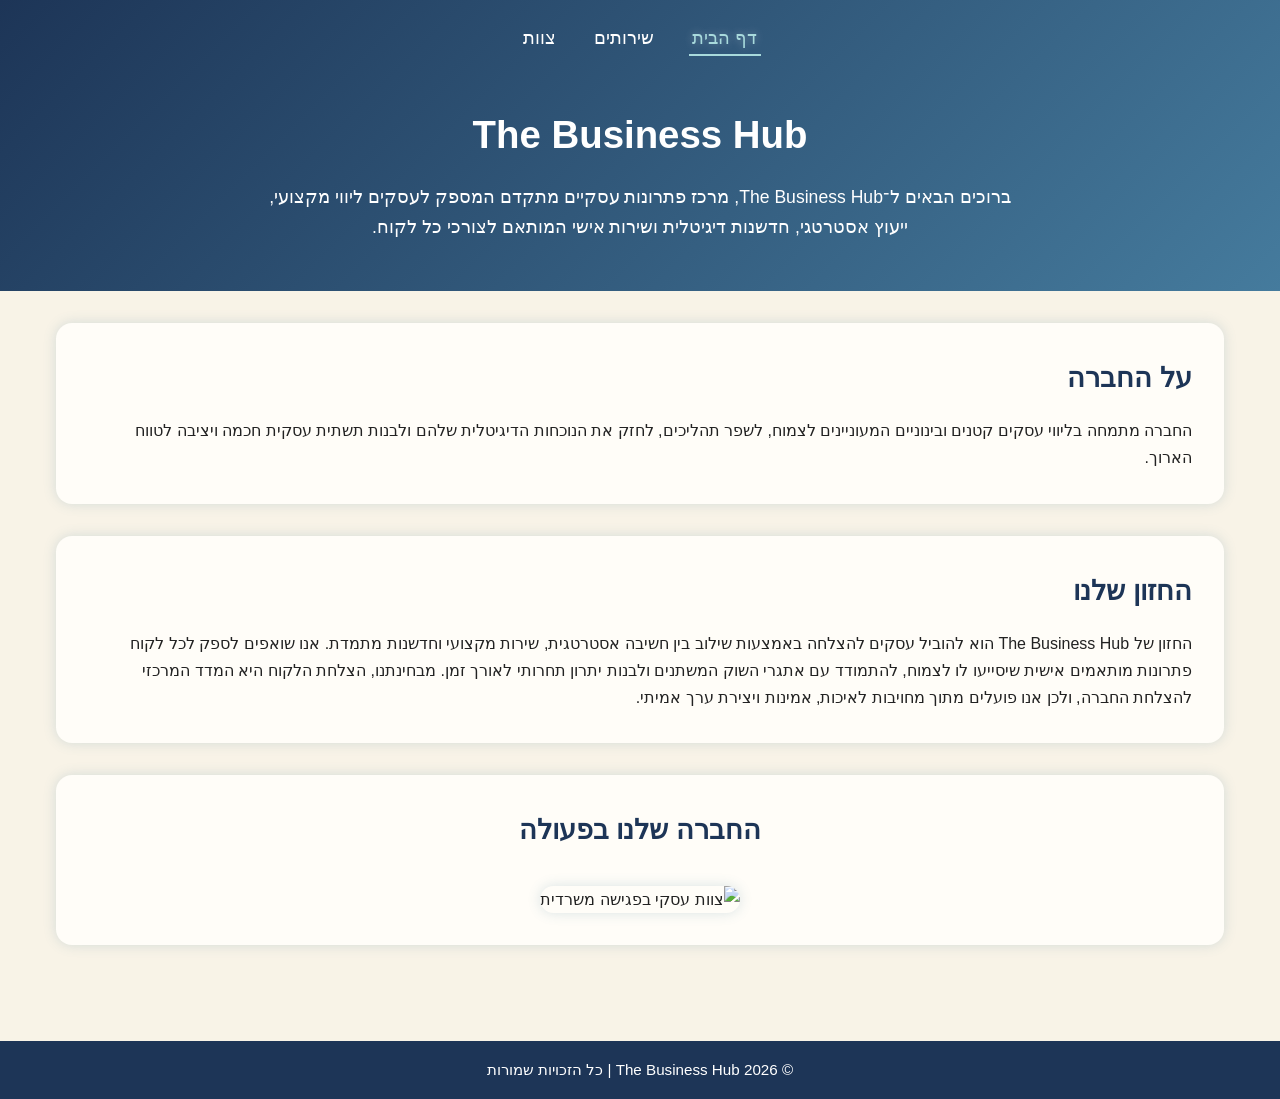
==== index.html @ 4a422b30 "Add files via upload" ====
<!DOCTYPE html>
<html lang="he" dir="rtl">
<head>
    <meta charset="UTF-8">
    <meta name="viewport" content="width=device-width, initial-scale=1.0">
    <title>The Business Hub | דף הבית</title>
    <link rel="stylesheet" href="style.css">
</head>
<body>

    <header class="site-header">
        <nav class="navbar">
            <ul class="nav-menu">
                <li><a href="index.html" class="active">דף הבית</a></li>
                <li><a href="services.html">שירותים</a></li>
                <li><a href="team.html">צוות</a></li>
            </ul>
        </nav>

        <section class="hero">
            <h1>The Business Hub</h1>
            <p>
                ברוכים הבאים ל־The Business Hub, מרכז פתרונות עסקיים מתקדם המספק
                לעסקים ליווי מקצועי, ייעוץ אסטרטגי, חדשנות דיגיטלית ושירות אישי
                המותאם לצורכי כל לקוח.
            </p>
        </section>
    </header>

    <main>
        <section class="card">
            <h2>על החברה</h2>
            <p>
                החברה מתמחה בליווי עסקים קטנים ובינוניים המעוניינים לצמוח, לשפר
                תהליכים, לחזק את הנוכחות הדיגיטלית שלהם ולבנות תשתית עסקית חכמה
                ויציבה לטווח הארוך.
            </p>
        </section>

        <section class="card">
            <h2>החזון שלנו</h2>
            <p>
                החזון של The Business Hub הוא להוביל עסקים להצלחה באמצעות שילוב
                בין חשיבה אסטרטגית, שירות מקצועי וחדשנות מתמדת. אנו שואפים לספק
                לכל לקוח פתרונות מותאמים אישית שיסייעו לו לצמוח, להתמודד עם אתגרי
                השוק המשתנים ולבנות יתרון תחרותי לאורך זמן. מבחינתנו, הצלחת הלקוח
                היא המדד המרכזי להצלחת החברה, ולכן אנו פועלים מתוך מחויבות לאיכות,
                אמינות ויצירת ערך אמיתי.
            </p>
        </section>

        <section class="card company-image-section">
            <h2>החברה שלנו בפעולה</h2>
            <img
                src="https://images.unsplash.com/photo-1520607162513-77705c0f0d4a?auto=format&fit=crop&w=1200&q=80"
                alt="צוות עסקי בפגישה משרדית"
                class="company-image"
            >
        </section>
    </main>

    <footer class="site-footer">
        <p>© 2026 The Business Hub | כל הזכויות שמורות</p>
    </footer>

</body>
</html>
---- style.css ----
:root {
    --primary-color: #1d3557;
    --secondary-color: #457b9d;
    --accent-color: #a8dadc;
    --cream-color: #f8f3e7;
    --card-color: #fffdf8;
    --white-color: #ffffff;
    --text-color: #222222;
    --shadow-soft: 0 0 0.8rem rgba(69, 123, 157, 0.20);
    --shadow-glow: 0 0 1.2rem rgba(69, 123, 157, 0.45);
}

* {
    margin: 0;
    padding: 0;
    box-sizing: border-box;
}

body {
    font-family: Arial, sans-serif;
    background-color: var(--cream-color);
    color: var(--text-color);
    line-height: 1.7;
}

.site-header {
    background: linear-gradient(135deg, var(--primary-color), var(--secondary-color));
    color: var(--white-color);
    padding: 1.5rem 1rem 2rem;
}

.navbar {
    margin-bottom: 2rem;
}

.nav-menu {
    list-style: none;
    display: flex;
    justify-content: center;
    gap: 2rem;
    flex-wrap: wrap;
}

.nav-menu a {
    color: var(--white-color);
    text-decoration: none;
    font-size: 1.1rem;
    padding: 0.4rem 0.2rem;
    border-bottom: 0.15rem solid transparent;
    transition: color 0.3s ease, border-bottom-color 0.3s ease, text-shadow 0.3s ease;
}

.nav-menu a:hover,
.nav-menu a.active {
    color: var(--accent-color);
    border-bottom-color: var(--accent-color);
    text-shadow: 0 0 0.5rem rgba(255, 255, 255, 0.35);
}

.hero,
.page-banner {
    max-width: 60rem;
    margin: 0 auto;
    text-align: center;
    padding: 1rem;
}

.hero h1,
.page-banner h1 {
    font-size: 2.4rem;
    margin-bottom: 1rem;
}

.hero p,
.page-banner p {
    font-size: 1.1rem;
    max-width: 48rem;
    margin: 0 auto;
}

main {
    max-width: 75rem;
    margin: 0 auto;
    padding: 2rem 1rem;
}

.card {
    background-color: var(--card-color);
    border-radius: 1rem;
    padding: 2rem;
    margin-bottom: 2rem;
    box-shadow: var(--shadow-soft);
}

.card h2 {
    color: var(--primary-color);
    font-size: 1.7rem;
    margin-bottom: 1rem;
}

.card p {
    font-size: 1rem;
}

.company-image-section {
    text-align: center;
}

.company-image {
    width: 100%;
    max-width: 45rem;
    height: auto;
    border-radius: 1rem;
    box-shadow: var(--shadow-soft);
    margin-top: 1rem;
}

.services-list {
    list-style-position: inside;
    margin-top: 1rem;
}

.services-list li {
    background-color: #eef6fb;
    margin-bottom: 1rem;
    padding: 1rem 1.2rem;
    border-radius: 0.8rem;
    font-size: 1rem;
    box-shadow: var(--shadow-soft);
    cursor: pointer;
    transition: transform 0.3s ease, box-shadow 0.3s ease, background-color 0.3s ease;
}

.services-list li:hover {
    transform: translateY(-0.2rem);
    background-color: #e3f1f7;
    box-shadow: var(--shadow-glow);
}

.team-table {
    width: 100%;
    border-collapse: collapse;
    margin-top: 1rem;
    background-color: var(--card-color);
}

.team-table th,
.team-table td {
    border: 0.08rem solid #d6d6d6;
    padding: 1rem;
    text-align: center;
    font-size: 1rem;
}

.team-table th {
    background-color: var(--secondary-color);
    color: var(--white-color);
}

.team-table tbody tr {
    transition: background-color 0.3s ease, box-shadow 0.3s ease;
}

.team-table tbody tr:hover {
    background-color: #fdf8ec;
    box-shadow: var(--shadow-glow);
}

.team-table a {
    color: var(--secondary-color);
    text-decoration: none;
    font-weight: bold;
    transition: color 0.3s ease;
}

.team-table a:hover {
    color: var(--primary-color);
    text-decoration: underline;
}

.site-footer {
    text-align: center;
    background-color: var(--primary-color);
    color: var(--white-color);
    padding: 1rem;
    margin-top: 2rem;
    font-size: 0.95rem;
}
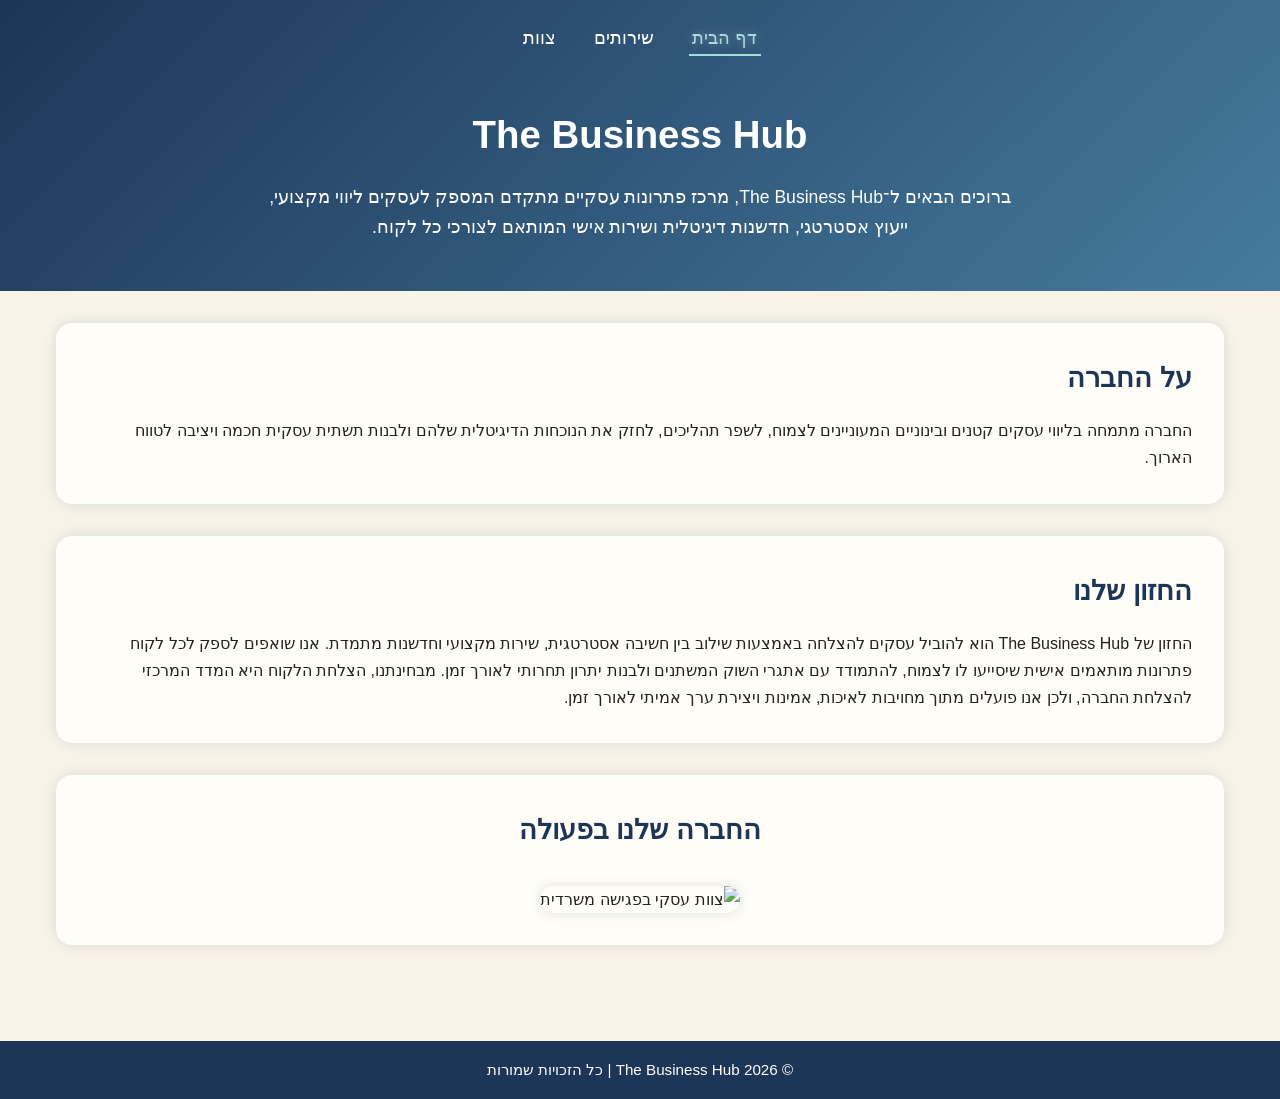
==== commit 2878202c: "Add files via upload" ====
--- a/index.html
+++ b/index.html
@@ -45,7 +45,7 @@
                 לכל לקוח פתרונות מותאמים אישית שיסייעו לו לצמוח, להתמודד עם אתגרי
                 השוק המשתנים ולבנות יתרון תחרותי לאורך זמן. מבחינתנו, הצלחת הלקוח
                 היא המדד המרכזי להצלחת החברה, ולכן אנו פועלים מתוך מחויבות לאיכות,
-                אמינות ויצירת ערך אמיתי.
+                אמינות ויצירת ערך אמיתי לאורך זמן.
             </p>
         </section>
 
--- a/style.css
+++ b/style.css
@@ -1,105 +1,4 @@
-:root {
-    --primary-color: #1d3557;
-    --secondary-color: #457b9d;
-    --accent-color: #a8dadc;
-    --cream-color: #f8f3e7;
-    --card-color: #fffdf8;
-    --white-color: #ffffff;
-    --text-color: #222222;
-    --shadow-soft: 0 0 0.8rem rgba(69, 123, 157, 0.20);
-    --shadow-glow: 0 0 1.2rem rgba(69, 123, 157, 0.45);
-}
-
-* {
-    margin: 0;
-    padding: 0;
-    box-sizing: border-box;
-}
-
-body {
-    font-family: Arial, sans-serif;
-    background-color: var(--cream-color);
-    color: var(--text-color);
-    line-height: 1.7;
-}
-
-.site-header {
-    background: linear-gradient(135deg, var(--primary-color), var(--secondary-color));
-    color: var(--white-color);
-    padding: 1.5rem 1rem 2rem;
-}
-
-.navbar {
-    margin-bottom: 2rem;
-}
-
-.nav-menu {
-    list-style: none;
-    display: flex;
-    justify-content: center;
-    gap: 2rem;
-    flex-wrap: wrap;
-}
-
-.nav-menu a {
-    color: var(--white-color);
-    text-decoration: none;
-    font-size: 1.1rem;
-    padding: 0.4rem 0.2rem;
-    border-bottom: 0.15rem solid transparent;
-    transition: color 0.3s ease, border-bottom-color 0.3s ease, text-shadow 0.3s ease;
-}
-
-.nav-menu a:hover,
-.nav-menu a.active {
-    color: var(--accent-color);
-    border-bottom-color: var(--accent-color);
-    text-shadow: 0 0 0.5rem rgba(255, 255, 255, 0.35);
-}
-
-.hero,
-.page-banner {
-    max-width: 60rem;
-    margin: 0 auto;
-    text-align: center;
-    padding: 1rem;
-}
-
-.hero h1,
-.page-banner h1 {
-    font-size: 2.4rem;
-    margin-bottom: 1rem;
-}
-
-.hero p,
-.page-banner p {
-    font-size: 1.1rem;
-    max-width: 48rem;
-    margin: 0 auto;
-}
-
-main {
-    max-width: 75rem;
-    margin: 0 auto;
-    padding: 2rem 1rem;
-}
-
-.card {
-    background-color: var(--card-color);
-    border-radius: 1rem;
-    padding: 2rem;
-    margin-bottom: 2rem;
-    box-shadow: var(--shadow-soft);
-}
-
-.card h2 {
-    color: var(--primary-color);
-    font-size: 1.7rem;
-    margin-bottom: 1rem;
-}
-
-.card p {
-    font-size: 1rem;
+:root { --primary-color: #1d3557; --secondary-color: #457b9d; --accent-color: #a8dadc; --cream-color: #f8f3e7; --card-color: #fffdf8; --white-color: #ffffff; --text-color: #222222; --shadow-soft: 0 0 0.8rem rgba(69, 123, 157, 0.20); --shadow-glow: 0 0 1.2rem rgba(69, 123, 157, 0.45); } * { margin: 0; padding: 0; box-sizing: border-box; } body { font-family: Arial, sans-serif; background-color: var(--cream-color); color: var(--text-color); line-height: 1.7; } .site-header { background: linear-gradient(135deg, var(--primary-color), var(--secondary-color)); color: var(--white-color); padding: 1.5rem 1rem 2rem; } .navbar { margin-bottom: 2rem; } .nav-menu { list-style: none; display: flex; justify-content: center; gap: 2rem; flex-wrap: wrap; } .nav-menu a { color: var(--white-color); text-decoration: none; font-size: 1.1rem; padding: 0.4rem 0.2rem; border-bottom: 0.15rem solid transparent; transition: color 0.3s ease, border-bottom-color 0.3s ease, text-shadow 0.3s ease; } .nav-menu a:hover, .nav-menu a.active { color: var(--accent-color); border-bottom-color: var(--accent-color); text-shadow: 0 0 0.5rem rgba(255, 255, 255, 0.35); } .hero, .page-banner { max-width: 60rem; margin: 0 auto; text-align: center; padding: 1rem; } .hero h1, .page-banner h1 { font-size: 2.4rem; margin-bottom: 1rem; } .hero p, .page-banner p { font-size: 1.1rem; max-width: 48rem; margin: 0 auto; } main { max-width: 75rem; margin: 0 auto; padding: 2rem 1rem; } .card { background-color: var(--card-color); border-radius: 1rem; padding: 2rem; margin-bottom: 2rem; box-shadow: var(--shadow-soft); } .card h2 { color: var(--primary-color); font-size: 1.7rem; margin-bottom: 1rem; } .card p { font-size: 1rem; } .company-image-section { text-align: center; } .company-image { width: 100%; max-width: 45rem; height: auto; border-radius: 1rem; box-shadow: var(--shadow-soft); margin-top: 1rem; } .services-list { list-style-position: inside; margin-top: 1rem; } .services-list li { background-color: #eef6fb; margin-bottom: 1rem; padding: 1rem 1.2rem; border-radius: 0.8rem; font-size: 1rem; box-shadow: var(--shadow-soft); cursor: pointer; transition: transform 0.3s ease, box-shadow 0.3s ease, background-color 0.3s ease; } .services-list li:hover { transform: translateY(-0.2rem); background-color: #e3f1f7; box-shadow: var(--shadow-glow); } .team-table { width: 100%; border-collapse: collapse; margin-top: 1rem; background-color: var(--card-color); } .team-table th, .team-table td { border: 0.08rem solid #d6d6d6; padding: 1rem; text-align: center; font-size: 1rem; } .team-table th { background-color: var(--secondary-color); color: var(--white-color); } .team-table tbody tr { transition: background-color 0.3s ease, box-shadow 0.3s ease; } .team-table tbody tr:hover { background-color: #fdf8ec; box-shadow: var(--shadow-glow); } .team-table a { color: var(--secondary-color); text-decoration: none; font-weight: bold; transition: color 0.3s ease; } .team-table a:hover { color: var(--primary-color); text-decoration: underline; } .site-footer { text-align: center; background-color: var(--primary-color); color: var(--white-color); padding: 1rem; margin-top: 2rem; font-size: 0.95rem;
 }
 
 .company-image-section {
@@ -111,7 +10,7 @@
     max-width: 45rem;
     height: auto;
     border-radius: 1rem;
-    box-shadow: var(--shadow-soft);
+    box-shadow: 0 0 0.8rem rgba(69, 123, 157, 0.20);
     margin-top: 1rem;
 }
 
@@ -122,26 +21,29 @@
 
 .services-list li {
     background-color: #eef6fb;
-    margin-bottom: 1rem;
-    padding: 1rem 1.2rem;
+    margin-bottom: 0.7rem;
+    padding: 0.7rem 1.2rem;
     border-radius: 0.8rem;
     font-size: 1rem;
-    box-shadow: var(--shadow-soft);
+    box-shadow: 0 0 0.8rem rgba(69, 123, 157, 0.20);
     cursor: pointer;
-    transition: transform 0.3s ease, box-shadow 0.3s ease, background-color 0.3s ease;
+    transition: transform 0.3s ease, box-shadow 0.3s ease, background-color 0.3s ease, font-size 0.3s ease, font-style 0.3s ease;
 }
 
 .services-list li:hover {
-    transform: translateY(-0.2rem);
+    transform: translateY(-0.15rem) scale(1.03);
     background-color: #e3f1f7;
-    box-shadow: var(--shadow-glow);
+    box-shadow: 0 0 1.2rem rgba(69, 123, 157, 0.45);
+    font-weight: bold;
+    color: #1d3557;
+    font-size: 1.08rem;
 }
 
 .team-table {
     width: 100%;
     border-collapse: collapse;
     margin-top: 1rem;
-    background-color: var(--card-color);
+    background-color: #fffdf8;
 }
 
 .team-table th,
@@ -153,8 +55,8 @@
 }
 
 .team-table th {
-    background-color: var(--secondary-color);
-    color: var(--white-color);
+    background-color: #457b9d;
+    color: #ffffff;
 }
 
 .team-table tbody tr {
@@ -163,25 +65,40 @@
 
 .team-table tbody tr:hover {
     background-color: #fdf8ec;
-    box-shadow: var(--shadow-glow);
+    box-shadow: 0 0 1.2rem rgba(69, 123, 157, 0.45);
 }
 
 .team-table a {
-    color: var(--secondary-color);
+    color: #457b9d;
     text-decoration: none;
     font-weight: bold;
     transition: color 0.3s ease;
 }
 
 .team-table a:hover {
-    color: var(--primary-color);
+    color: #1d3557;
     text-decoration: underline;
+}
+
+.btn {
+    font-size: 40px;
+    background-color: #a8dadc;
+    color: #1d3557;
+    border: none;
+    box-shadow: 0px 2px 5px #888;
+    padding: 10px 20px;
+    border-radius: 10px;
+}
+
+#bye:hover {
+    box-shadow: inset 0px 2px 5px #888;
+    cursor: pointer;
 }
 
 .site-footer {
     text-align: center;
-    background-color: var(--primary-color);
-    color: var(--white-color);
+    background-color: #1d3557;
+    color: #ffffff;
     padding: 1rem;
     margin-top: 2rem;
     font-size: 0.95rem;
